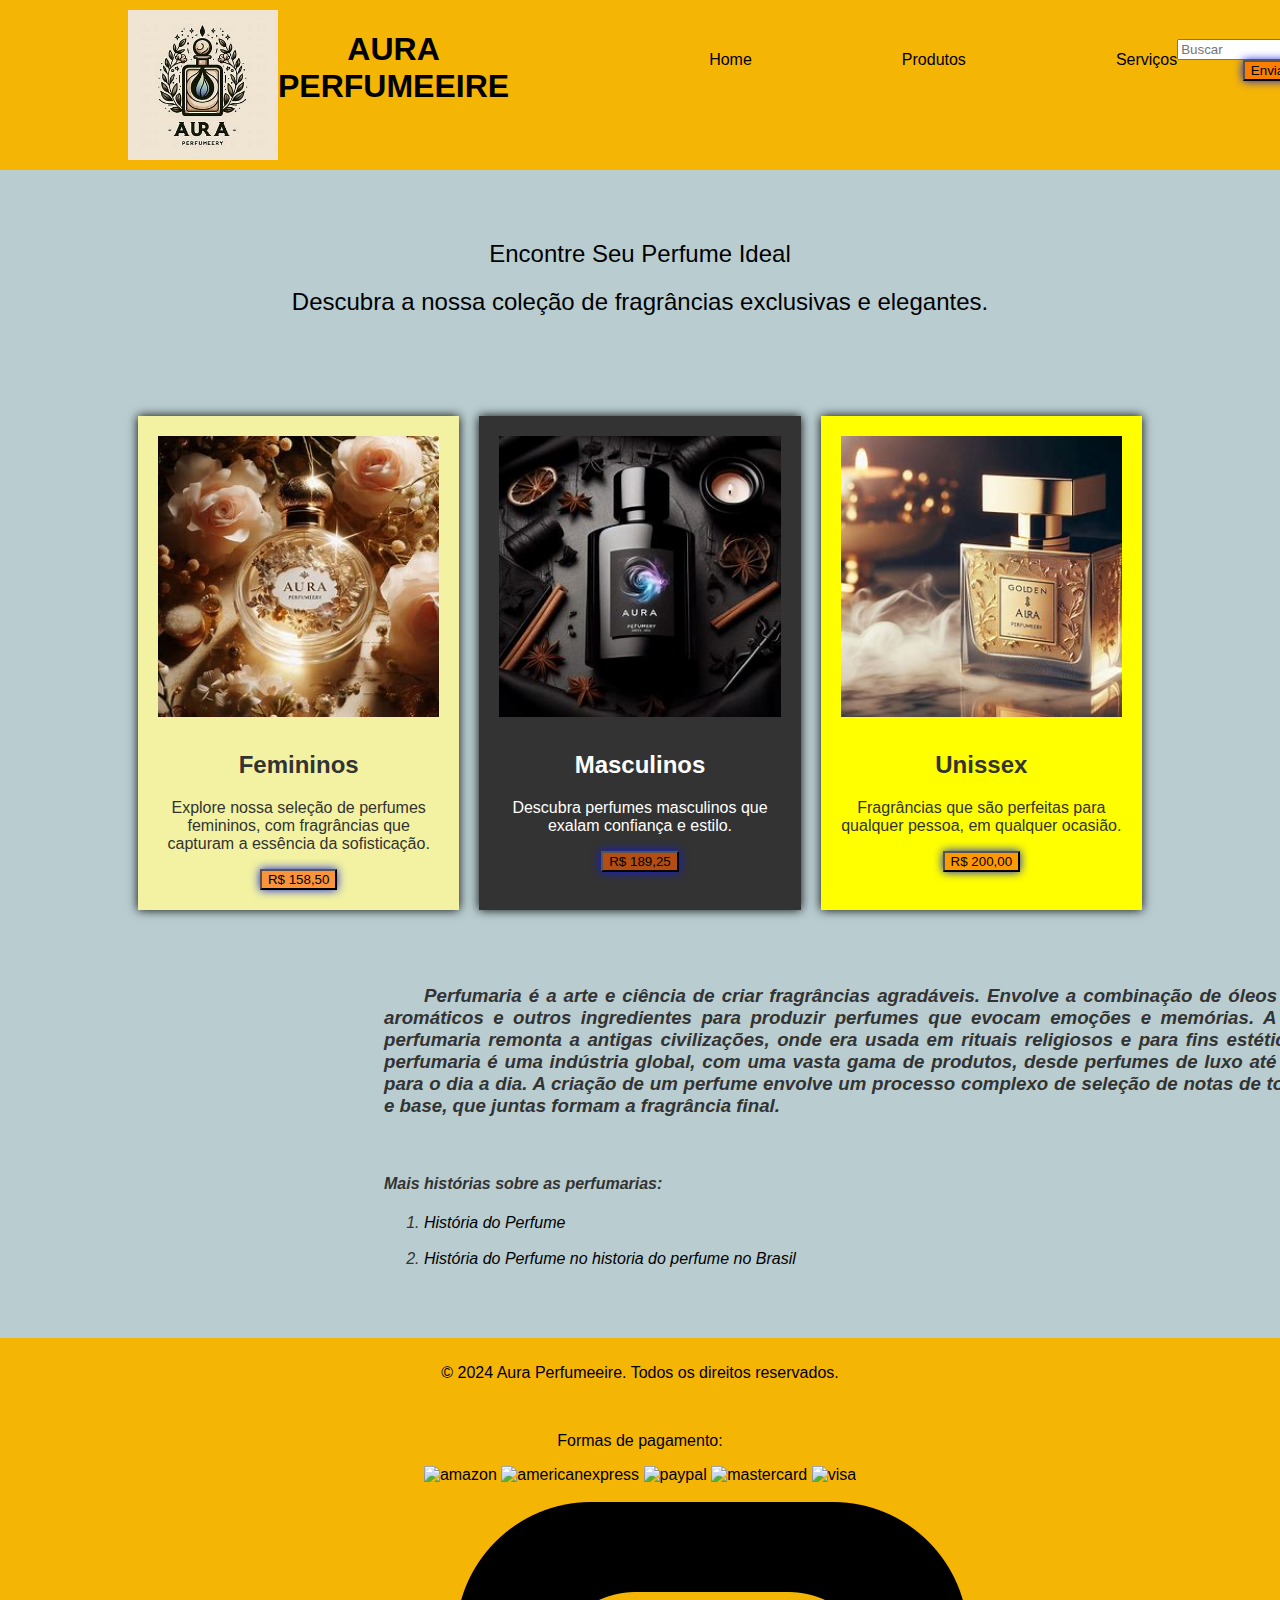
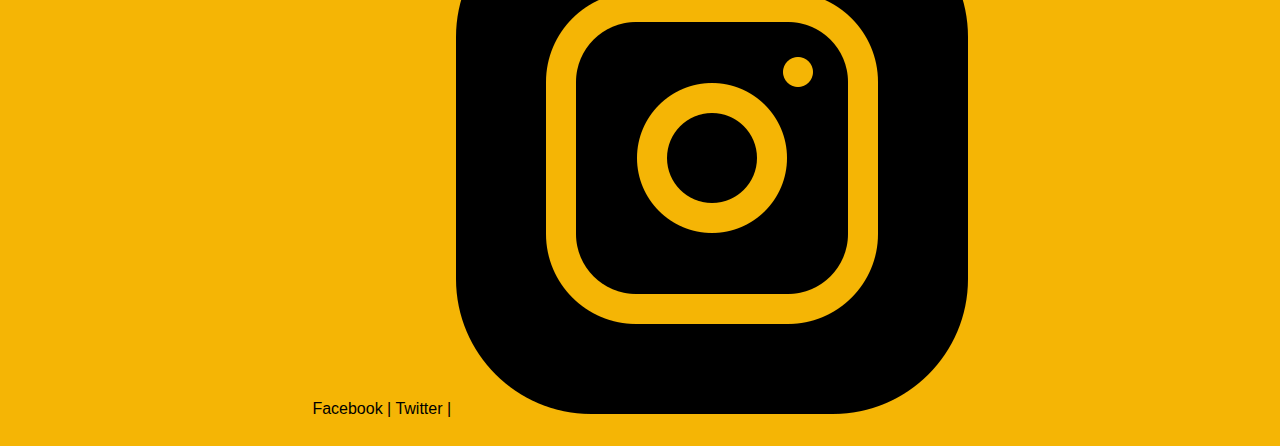
==== index.html @ fde07498 "primeiro commit" ====
<!DOCTYPE html>
<html lang="pt-BR">

<link rel="stylesheet" href="index.css">
<head>
    <meta charset="UTF-8">
    <meta name="viewport" content="width=device-width, initial-scale=1.0">
    <title>Aura Perfumeeire</title>
 
</head>
<body>
    <header>
        <div class="container">
            <div id="loguinho">
                <img src="auralogo.jfif" alt="Logo Aura Perfumeeire">
               <h1>AURA PERFUMEEIRE</h1> <!-- inicial, pega bem-->

                <div id="barra">
                    <div id="left">
                        <a href="">Home</a>
                        <a href="">Produtos</a>
                        <a href="">Serviços</a>
                    </div>
                    <div id="right">
                        <form action="">
                            <input id="search" type="search" placeholder="Buscar">
                            <button type="submit">Enviar</button>
                        </form>
                    </div>
                </div>

            </div> 
        </div>

    </header>
    
    <section class="hero">
        <div class="container">
            <p>Encontre Seu Perfume Ideal</p>
            <p>Descubra a nossa coleção de fragrâncias exclusivas e elegantes.</p>
        </div>
    </section>
    
    <section class="container">
        <div class="product">
            <div id="perfumeereFem">
                <img src="perfume_redondo.jfif" alt="Perfumes Femininos">
                <h2>Femininos</h2>
                <p>Explore nossa seleção de perfumes femininos, com fragrâncias que capturam a essência da sofisticação.</p>
                <button>R$ 158,50</button>
            </div>
            <div id="perfumeMas">
                <img src="masc_perfume.jfif" alt="Perfumes Masculinos">
                <h2>Masculinos</h2>
                <p>Descubra perfumes masculinos que exalam confiança e estilo.</p>
                <button>R$ 189,25</button>
            </div>
            <div id="perfumeUnix">
                <img src="perfume_quadrado.jfif" alt="Perfumes Unissex">
                <h2>Unissex</h2>
                <p>Fragrâncias que são perfeitas para qualquer pessoa, em qualquer ocasião.</p>
                <button>R$ 200,00</button>
            </div>
        </div>
    </section>

    <br><br>

    <div style="text-align: left">
        <div id="paragraf">
            <h3 id="Paragrafo"> Perfumaria é a arte e ciência de criar fragrâncias agradáveis. Envolve a combinação
            de óleos essenciais, aromáticos e outros ingredientes para produzir perfumes que evocam
            emoções e memórias. A história da perfumaria remonta a antigas civilizações, onde era 
            usada em rituais religiosos e para fins estéticos. Hoje, a perfumaria é uma indústria 
            global, com uma vasta gama de produtos, desde perfumes de luxo até fragrâncias para o 
            dia a dia. A criação de um perfume envolve um processo complexo de seleção de notas de 
            topo,coração e base, que juntas formam a fragrância final.</h3>
            
            <br>

            <h4>Mais histórias sobre as perfumarias:</h4>
            <ol>
             <li> <a target="_blank" href="https://brasilescola.uol.com.br/historia/historia-do-perfume.htm"> História do Perfume</a> </li> <br>
             <li> <a target="_blank" href="https://naturalebela.com.br/historia-do-perfume-no-brasil/#:~:text=As%20primeiras%20empresas%20de
                %20perfumaria,Granado%20e%20a%20perfumaria%20Kanitz."> História do Perfume no historia do perfume no 
                Brasil</a> </li>
            </ol>
        </div>
    </div>

    <br><br><br>

    <div id="containerfooter">
    <footer>
        <p>&copy; 2024 Aura Perfumeeire. Todos os direitos reservados.</p>
        <br>
        <div class="sub-footer">
            <p>Formas de pagamento:</p>
            <img src="amazon.png" alt="amazon">
            <img src="americanexpress.png" alt="americanexpress">
            <img src="paypal.png" alt="paypal">
            <img src="mastercard.png" alt="mastercard">
            <img src="visa.png" alt="visa">
            <br><br>
            <a href="https://facebook.com" target="_blank">Facebook</a> |
            <a href="https://twitter.com" target="_blank">Twitter</a> |
            <a href="https://instagram.com" target="_blank"><img src="instagram.png" alt=""></a>

            <br><br>
            
        </div>
    </footer>
    </div>
</body>
</html>
---- index.css ----
body {
    font-family: Arial, sans-serif;
    margin: 0;
    padding: 0;
    color: #333; /*escrita dentro dos quadros de perfume*/
    background-color: rgba(151, 180, 185, 0.671); /* fundo da pagina*/
}
header {
    background-color: rgb(245, 181, 5);
    color: black; /* titulo de perfume elegance*/
    padding: 10px 0;
    text-align: center;
    justify-content: space-between;
}

#barra{
    width: 1100px;
    height: 100px;
    display: flex;
    background-color: rgb(245, 181, 5);
    justify-content: space-between;
}

#left{
    margin-left: 200px;
    background-color: rgb(245, 181, 5);
    display: flex;
    gap: 150px;
    align-items: center;
}

#right {
    background-color: rgb(245, 181, 5);
    display: flex;
    gap:50px;
    align-items: center;
    width: 27%;
}
button{
    color: black;
}
a{
    color: black;
    text-decoration: none;
}

#loguinho {
    display: flex;
    height: 150px;
}
.container {
    width: 80%;
    margin: 0 auto;
}
.hero {
    background-image: url('hero-image.jpg');
    background-size: cover;
    color:black; /* o preto do "encontr seu perfume"*/
    padding: 60px 20px;
    text-align: center;
}
.hero h1 {
    font-size: 3em;
    margin: 0;
}
.hero p {
    font-size: 1.5em;
    margin: 10px 0 20px;
}
.product {
    display: flex;
    justify-content: space-between;
    margin: 20px 0;
}
.product div {
    flex: 1;
    margin: 0 10px;
    /*background-color: white; /* sobre a cor das imagens das fragancias */
    padding: 20px;
    box-shadow: 0 0 10px rgb(8, 8, 8); /*Muda a sombra das caixas*/
    text-align: center;
}
#perfumeereFem {
    background-color: rgb(242, 242, 162);
}
.preco {
    position: absolute;
    bottom: 10px; /* Ajuste a posição vertical conforme necessário */
    left: 10px; /* Ajuste a posição horizontal conforme necessário */
    background-color: rgba(0, 0, 0, 0.7); /* Fundo semitransparente */
    color: #fff;
    padding: 5px 10px;
    border-radius: 5px;
    font-size: 1.2em;
    font-weight: bold;
}
button{
    background-color: rgba(255, 94, 0, 0.63);
    box-shadow: 0 0 10px rgb(12, 27, 228);
}
#perfumeMas {
    background-color: #333;
    color: white;
}
#perfumeUnix {
    background-color: yellow;
}
.product img {
    width: 100%;
    height: auto;
    margin-bottom: 10px;
}
#containerfooter{
    display: flex;
    align-items: end;
}
footer {
    background-color:rgb(245, 181, 5); /*final da pagina em que esta a data*/ 
    color: black;
    text-align: center;
    padding: 10px 0;
    position: static;
    bottom: 0;
    width: 100%;
}
#paragraf {
    width: 1000px;
    margin: 0% 30%;
    text-align: justify;
    font-style: italic;
}
#Paragrafo{
    text-indent: 40px;
}
#paragrfBranco{
    background-color: red;
    width: 30px;
}
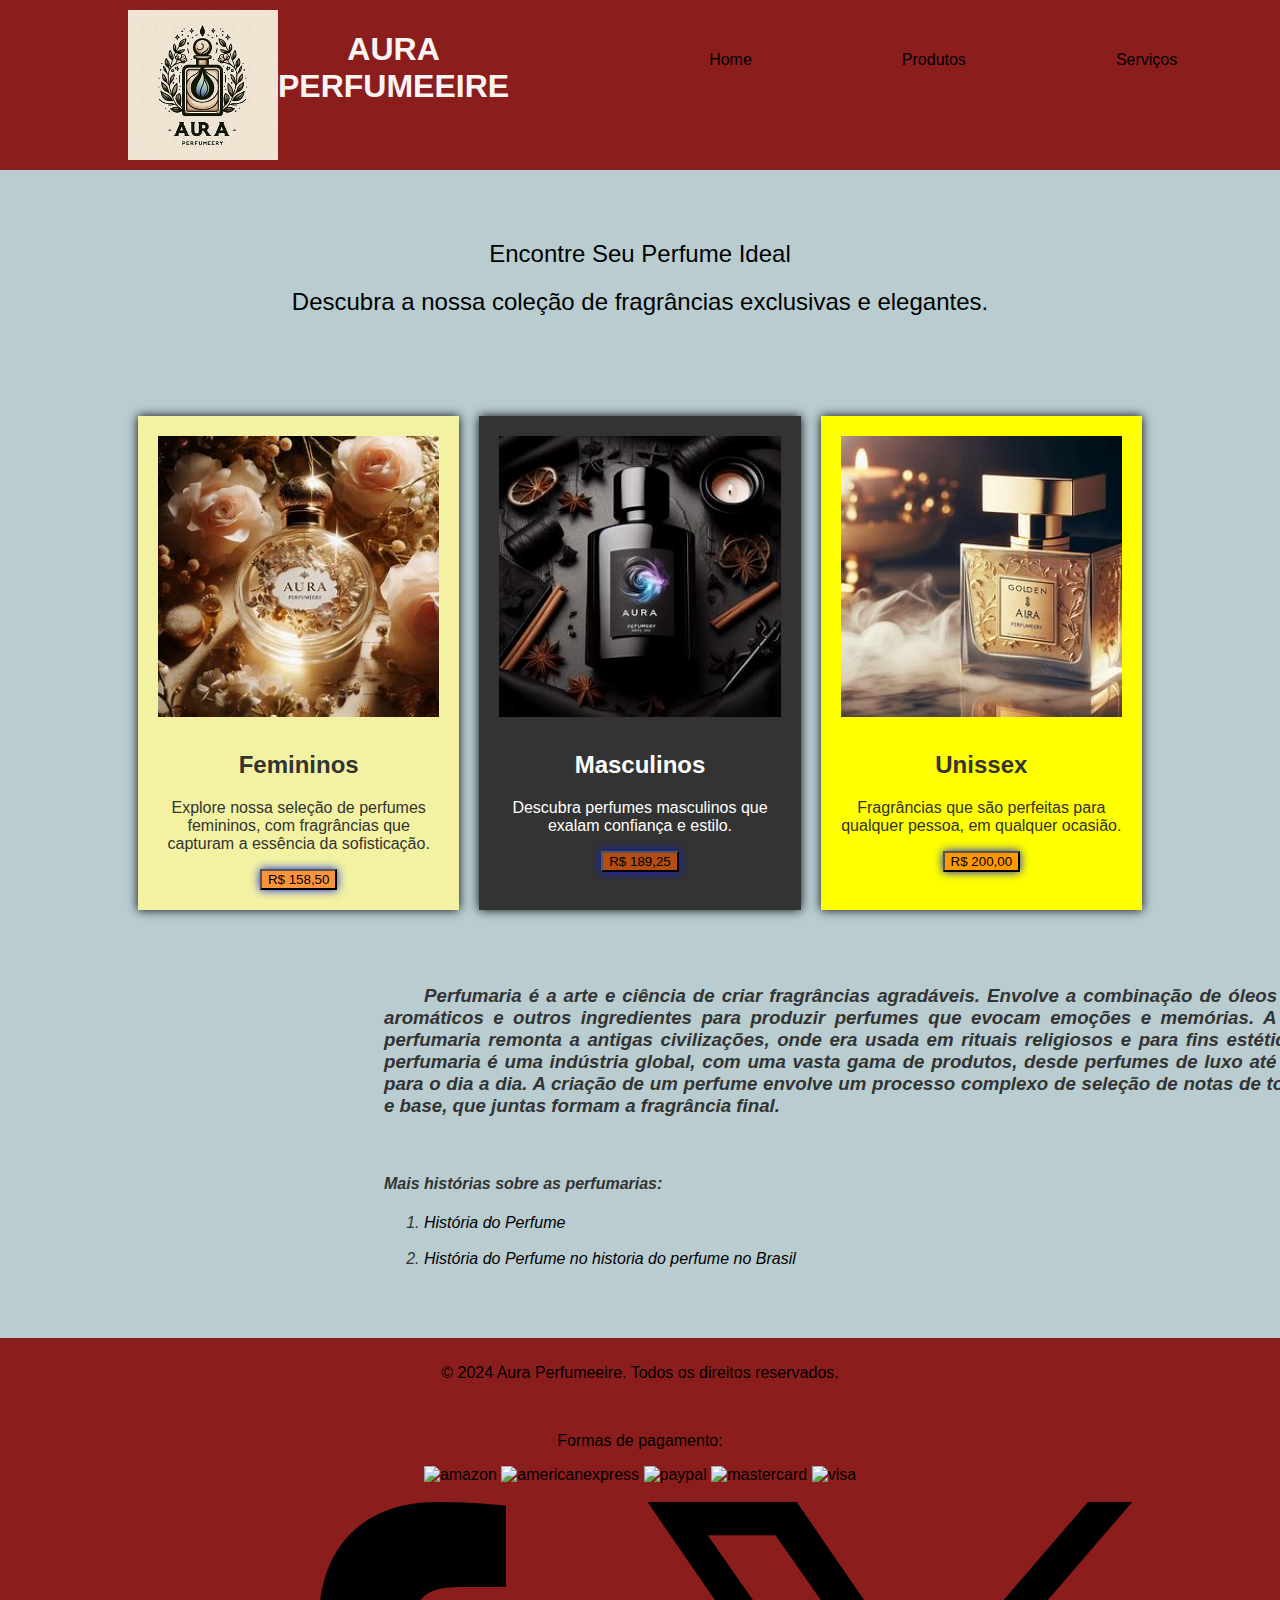
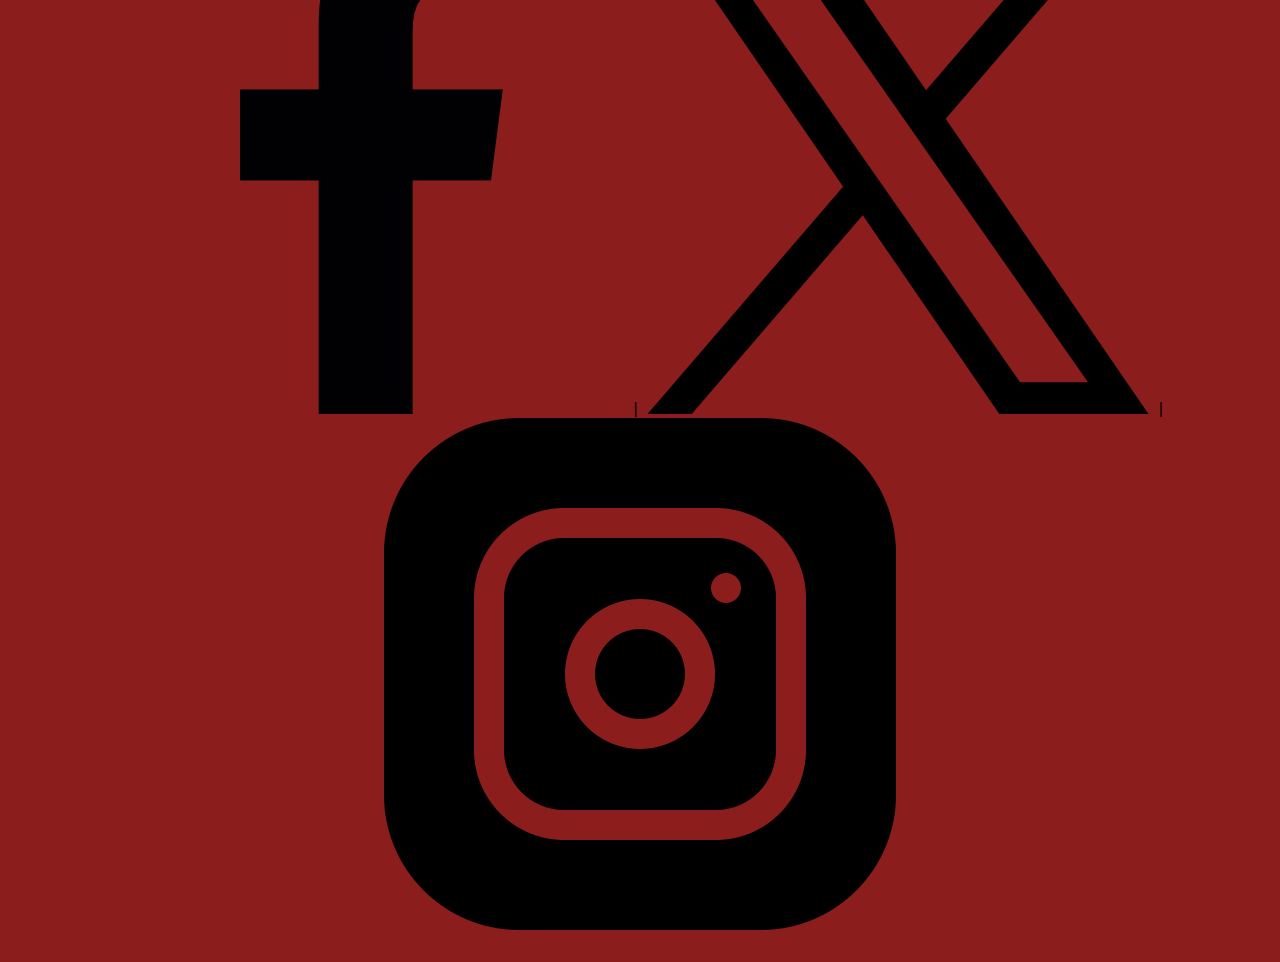
==== commit acebd7e6: "atualizadinho" ====
--- a/index.html
+++ b/index.html
@@ -3,8 +3,6 @@
 
 <link rel="stylesheet" href="index.css">
 <head>
-    <meta charset="UTF-8">
-    <meta name="viewport" content="width=device-width, initial-scale=1.0">
     <title>Aura Perfumeeire</title>
  
 </head>
@@ -22,10 +20,12 @@
                         <a href="">Serviços</a>
                     </div>
                     <div id="right">
-                        <form action="">
+                        <form id="pesquisa" action="">
                             <input id="search" type="search" placeholder="Buscar">
                             <button type="submit">Enviar</button>
                         </form>
+                        <a href="login.html">Login</a>
+                        <a href="carrinho.html"><ion-icon id="carrinhoLogo" name="cart-sharp"></ion-icon></a>
                     </div>
                 </div>
 
@@ -102,8 +102,8 @@
             <img src="mastercard.png" alt="mastercard">
             <img src="visa.png" alt="visa">
             <br><br>
-            <a href="https://facebook.com" target="_blank">Facebook</a> |
-            <a href="https://twitter.com" target="_blank">Twitter</a> |
+            <a href="https://facebook.com" target="_blank"><img src="simbolo-de-aplicativo-do-facebook.png" alt=""></a> |
+            <a href="https://twitter.com" target="_blank"><img src="twitter.png" alt=""></a> |
             <a href="https://instagram.com" target="_blank"><img src="instagram.png" alt=""></a>
 
             <br><br>
@@ -112,4 +112,6 @@
     </footer>
     </div>
 </body>
+<script type="module" src="https://unpkg.com/ionicons@7.1.0/dist/ionicons/ionicons.esm.js"></script>
+<script nomodule src="https://unpkg.com/ionicons@7.1.0/dist/ionicons/ionicons.js"></script>
 </html>--- a/index.css
+++ b/index.css
@@ -6,8 +6,8 @@
     background-color: rgba(151, 180, 185, 0.671); /* fundo da pagina*/
 }
 header {
-    background-color: rgb(245, 181, 5);
-    color: black; /* titulo de perfume elegance*/
+    background-color: rgb(140, 29, 29);
+    color: rgb(248, 244, 244); /* titulo de perfume elegance*/
     padding: 10px 0;
     text-align: center;
     justify-content: space-between;
@@ -17,27 +17,33 @@
     width: 1100px;
     height: 100px;
     display: flex;
-    background-color: rgb(245, 181, 5);
+    background-color: rgb(140, 29, 29);
     justify-content: space-between;
 }
 
 #left{
     margin-left: 200px;
-    background-color: rgb(245, 181, 5);
+    background-color: rgb(140, 29, 29);
     display: flex;
     gap: 150px;
     align-items: center;
 }
 
 #right {
-    background-color: rgb(245, 181, 5);
+    background-color: rgb(140, 29, 29);
     display: flex;
+    margin-left: 15%;
     gap:50px;
     align-items: center;
-    width: 27%;
+}
+#pesquisa{
+    display: flex;
 }
 button{
     color: black;
+}
+#carrinhoLogo{
+    font-size: 25px;
 }
 a{
     color: black;
@@ -115,7 +121,7 @@
     align-items: end;
 }
 footer {
-    background-color:rgb(245, 181, 5); /*final da pagina em que esta a data*/ 
+    background-color:rgb(140, 29, 29); /*final da pagina em que esta a data*/ 
     color: black;
     text-align: center;
     padding: 10px 0;
